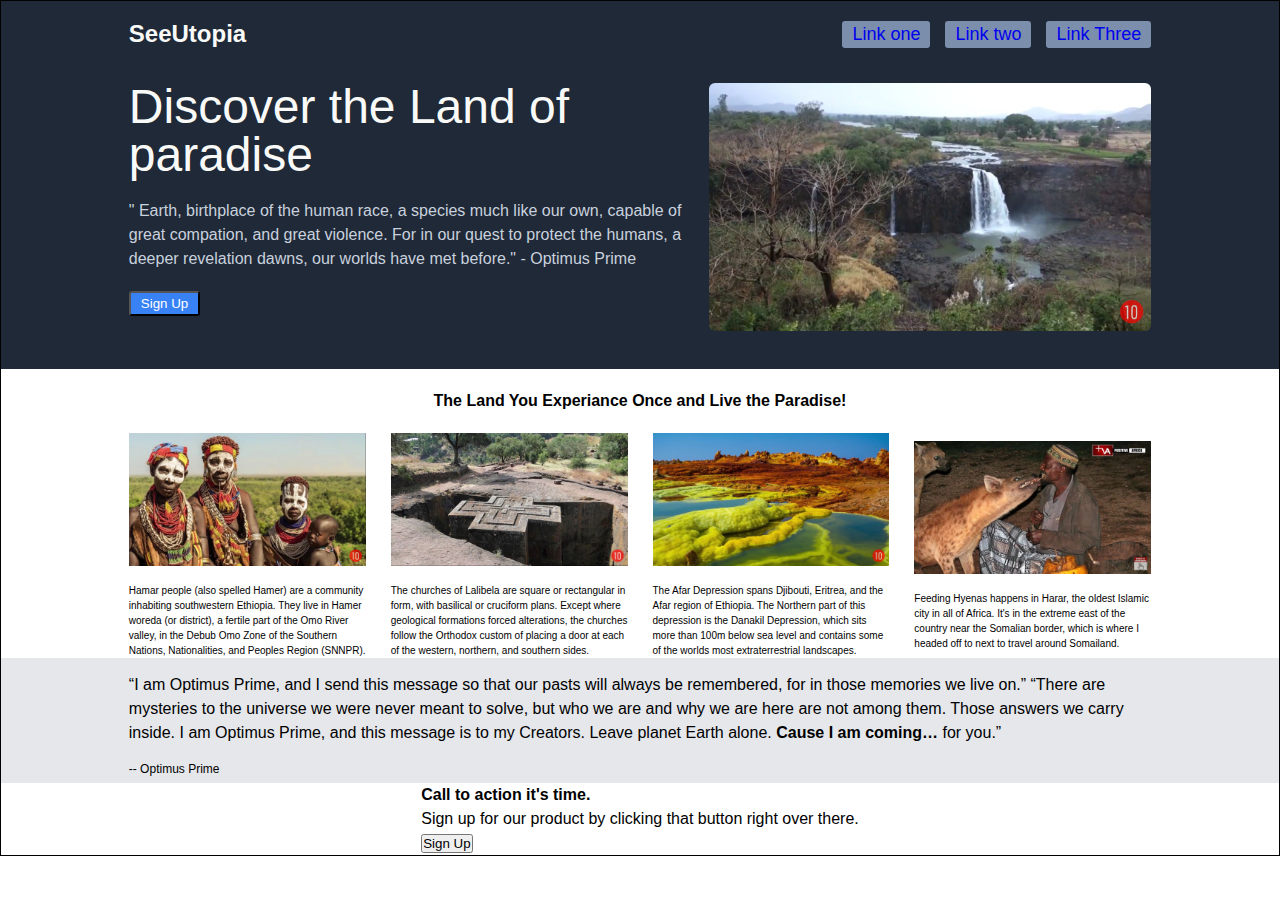
==== index.html @ 98dee4b4 "html element added for sign up area" ====
<!DOCTYPE html>
<html lang="en">

<head>
	<meta charset="UTF-8">
	<link rel="stylesheet" href="/css/style.css">
	<meta http-equiv="X-UA-Compatible" content="IE=edge">
	<meta name="viewport" content="width=device-width, initial-scale=1.0">
	<title>See Utopia Landing Page</title>
</head>

<body>
	<div class="container">
		<div class="header">
			<div class="header-nav">
				<div class="header-nav-logo">SeeUtopia</div>
				<div class="header-nav-lists">
					<ul>
						<li><a href="#">Link one</a></li>
						<li><a href="#">Link two</a></li>
						<li><a href="#">Link Three</a></li>
					</ul>
				</div>
			</div>
			<!-- header ends here -->
			<div class="header-body">
				<div class="header-body-msg">
					<div class="header-body-msg-title">Discover the Land of paradise</div>
					<div class="header-body-msg-text">" Earth, birthplace of the human race, a species much like our
						own,
						capable of great compation, and great violence. For in our quest to protect the humans, a deeper
						revelation dawns, our worlds have met before." - Optimus Prime</div>
					<div class="header-body-msg-button"><button>Sign Up</button> </div>
				</div>
				<div class="header-body-img">
					<img src="/images/photo_2022-08-18_22-12-07.jpg" alt="the land of paradise">
				</div>
			</div>
		</div>
		<div class="detail">
			<div class="detail-message">
				<div class="detail-message-box">
					The Land You Experiance Once and Live the Paradise!
				</div>
			</div>
			<div class="detail-img-side">
				<div class="detail-img-box">
					<div class="image-img"><img src="/images/1-perimative socaity.jpg"
							alt="Unmixed people of Ethiopia 'Hammer people' south Ethiopia"></div>
					<div class="image-disc">Hamar people (also spelled Hamer) are a community inhabiting southwestern
						Ethiopia. They live in Hamer woreda (or district), a fertile part of the Omo River valley, in
						the Debub Omo Zone of the Southern Nations, Nationalities, and Peoples Region (SNNPR).</div>
				</div>
				<div class="detail-img-box">
					<div class="image-img"><img src="/images/2-amazing-arctecture.jpg" alt=""></div>
					<div class="image-disc">The churches of Lalibela are square or rectangular in form, with basilical
						or cruciform plans. Except where geological formations forced alterations, the churches follow
						the Orthodox custom of placing a door at each of the western, northern, and southern sides.
					</div>
				</div>
				<div class="detail-img-box">
					<div class="image-img"><img src="/images/3-lower-place-on-earth-2.jpg" alt=""></div>
					<div class="image-disc">The Afar Depression spans Djibouti, Eritrea, and the Afar region of
						Ethiopia. The Northern part of this depression is the Danakil Depression, which sits more than
						100m below sea level and contains some of the worlds most extraterrestrial landscapes. </div>
				</div>
				<div class="detail-img-box">
					<div class="image-img"><img src="/images/4-harmony-living.jpg" alt=""></div>
					<div class="image-disc">Feeding Hyenas happens in Harar, the oldest Islamic city in all of Africa.
						It's in the extreme east of the country near the Somalian border, which is where I headed off to
						next to travel around Somailand.</div>
				</div>
			</div>
		</div>
		<div class="random-quote">
			<div class="quote-text">
				“I am Optimus Prime, and I send this message so that our pasts will always be remembered, for in those
				memories we live on.”
				“There are mysteries to the universe we were never meant to solve, but who we are and why we are here
				are
				not among them. Those answers we carry inside. I am Optimus Prime, and this message is to my Creators.
				Leave
				planet Earth alone. <strong>Cause I am coming…</strong> for you.”

			</div>
			<div class="quote-text-owner">
				-- Optimus Prime
			</div>
		</div>
		<div class="other-detail-signup">
			<div class="signup-msg-signup">
				<div class="msg-signup">
					<h4>Call to action it's time.</h4>
					<p>Sign up for our product by clicking that button right over there.</p>
				</div>
				<div class="SignUp">
					<button>Sign Up</button>
				</div>
			</div>
		</div>
	</div>
</body>

</html>
---- css/style.css ----
* {
	box-sizing: border-box;
	margin: 0;
	padding: 0;
}

body {
	font-family: Arial, Helvetica, sans-serif;
	font-size: 16px;
	line-height: 1.5;
	background: #fff;
	justify-content: center;
}

.container {
	border: 1px black solid;
	display: flex;
	flex-direction: column;
	justify-content: center;
	align-items: center;
	/* */

}

/* Header styling starts here. */
.header {
	width: 100%;
	padding: 0 10%;
	background: #1f2937;
	display: flex;
	flex-direction: column;
	align-items: center;
	justify-content: space-between;

}

/* navigation header starts here */
.header-nav {
	width: 100%;
	display: flex;
	margin-top: 15px;
	align-items: center;
	justify-content: space-between;
}

.header-nav-logo {
	font-size: 24px;
	color: #F9FAF8;
	font-weight: bold;
}

.header-nav-lists {
	color: #E5E7EB;
	font-size: 18px;
}

ul {
	list-style: none;
}

ul li {
	list-style: none;
	background: #7b8fac;
	border-radius: 3px;
	padding: 0 10px;
}


ul a {
	text-decoration: none;
}

.header-nav-lists li:hover {
	background: #32e399;
}

.header-nav-lists ul {
	display: flex;
	justify-content: space-around;
	gap: 15px;
}

/* navigation header ends here */
/* body of header starts here */
.header-body {
	margin: 3% 0;
	display: flex;
	justify-content: center;
	gap: 20px;
}

.header-body-msg-title {
	color: #F9FAF8;
	font-size: 48px;
	line-height: 1;
	margin-bottom: 20px;
}

.header-body-msg-text {
	color: #c9d1de;
}

.header-body-msg-button button {
	height: 25px;
	width: auto;
	margin: 20px 0;
	padding: 20px 50px;
	color: white;
	border-radius: 3px;
	padding: 1px 10px;
	background: #3882f6;
}

.header-body-img {
	box-shadow: #ffffff99;
}

.header-body-img img {
	width: 100%;
	border-radius: 6px;
}

/* body of header styling ends here. */
/* detail body starts here */
.detail {
	width: 100%;
	margin-top: 20px;
	display: flex;
	flex-direction: column;
	align-items: center;
	justify-content: space-between;
	gap: 20px;
	flex-flow: 1;
}

.detail .detail-message-box {
	font-weight: bold;
}

.detail .detail-img-side {
	display: flex;
	gap: 25px;
	align-items: center;
	justify-content: center;
	padding: 0 10%;
}

.detail-img-box {
	display: flex;
	flex-direction: column;
	align-items: center;
	justify-content: flex-start;
	gap: 10px;
}

.detail-img-box .image-img,
.detail-img-box .image-disc {
	flex-wrap: wrap;
}

.detail-img-box .image-img img {
	width: 100%;
}

.detail-img-box .image-disc {
	font-size: 10px;
}

/* detail body ends here */
.random-quote {
	width: 100%;
	padding: 5px 10%;
	font: 36px italic #1f2937;
	background-color: #E5E7EB;
	display: flex;
	flex-direction: column;
	align-items: flex-start;
	gap: 15px;
}
.random-quote .quote-text{
	margin-top: 10px;
}
.random-quote .quote-text-owner{
	font-size: 12px;
}
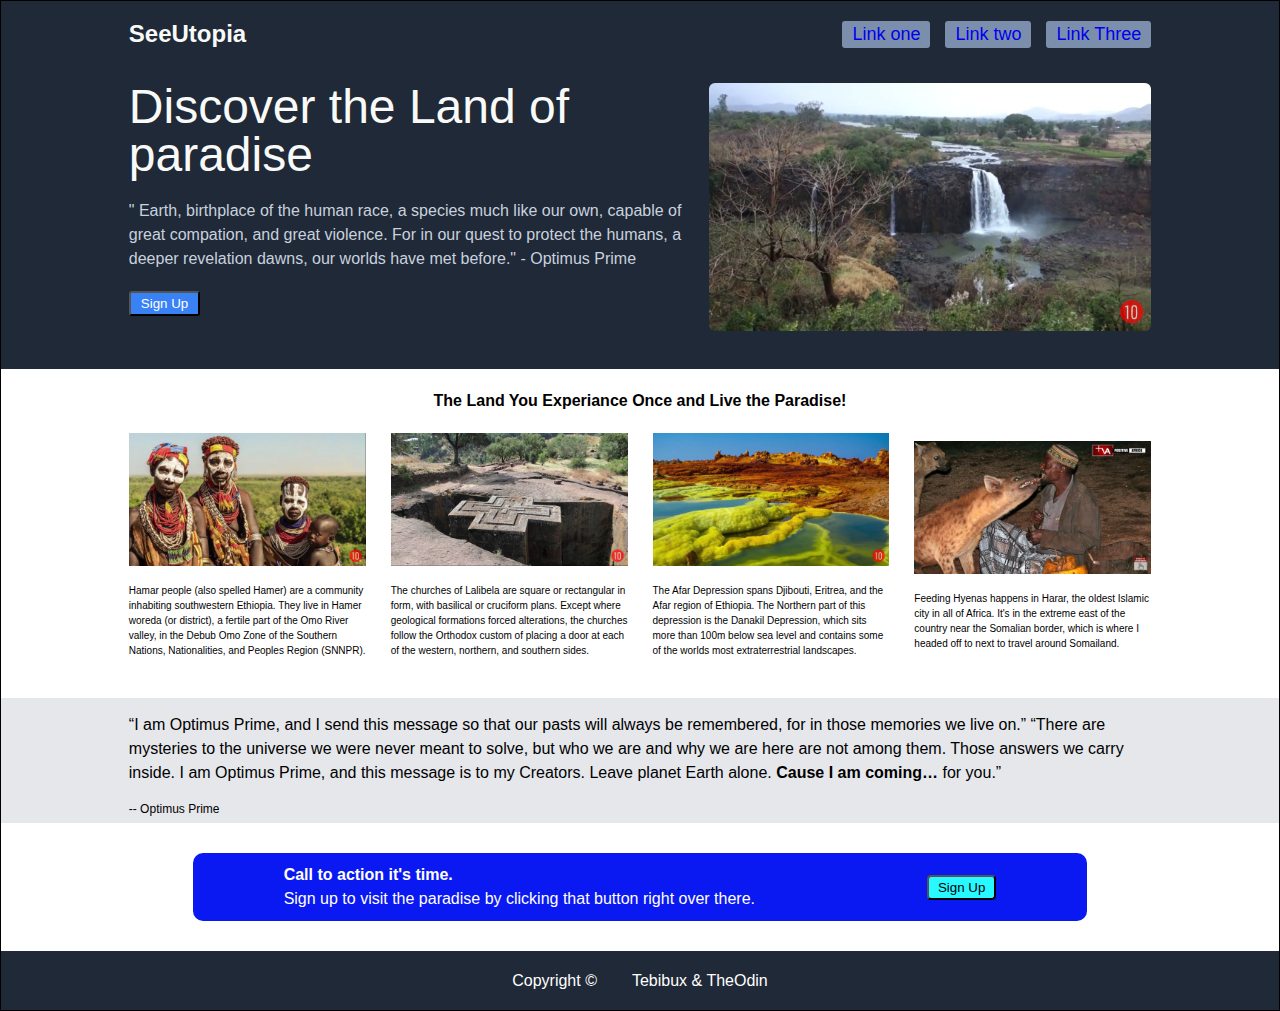
==== commit b69d46f2: "footer added and finished for the landing  project" ====
--- a/index.html
+++ b/index.html
@@ -11,6 +11,7 @@
 
 <body>
 	<div class="container">
+		<!-- header starts here -->
 		<div class="header">
 			<div class="header-nav">
 				<div class="header-nav-logo">SeeUtopia</div>
@@ -22,7 +23,6 @@
 					</ul>
 				</div>
 			</div>
-			<!-- header ends here -->
 			<div class="header-body">
 				<div class="header-body-msg">
 					<div class="header-body-msg-title">Discover the Land of paradise</div>
@@ -37,6 +37,8 @@
 				</div>
 			</div>
 		</div>
+		<!-- header ends here -->
+		<!-- detail starts here -->
 		<div class="detail">
 			<div class="detail-message">
 				<div class="detail-message-box">
@@ -72,6 +74,8 @@
 				</div>
 			</div>
 		</div>
+		<!-- detail ends here -->
+		<!-- random starts here -->
 		<div class="random-quote">
 			<div class="quote-text">
 				“I am Optimus Prime, and I send this message so that our pasts will always be remembered, for in those
@@ -87,17 +91,27 @@
 				-- Optimus Prime
 			</div>
 		</div>
+		<!-- detail ends here -->
+		<!-- signup starts here -->
 		<div class="other-detail-signup">
-			<div class="signup-msg-signup">
+			<div class="other-detail-signup-up">
 				<div class="msg-signup">
 					<h4>Call to action it's time.</h4>
-					<p>Sign up for our product by clicking that button right over there.</p>
+					<p>Sign up to visit the paradise by clicking that button right over there.</p>
 				</div>
 				<div class="SignUp">
 					<button>Sign Up</button>
 				</div>
 			</div>
 		</div>
+		<!-- signup ends here -->
+		<!-- footer starts here -->
+		<div class="footer">
+			<p>Copyright &copy; </p>
+			<p>Tebibux & TheOdin</p>
+		</div>
+		<!-- footer ends here -->
+
 	</div>
 </body>
 
--- a/css/style.css
+++ b/css/style.css
@@ -125,6 +125,7 @@
 .detail {
 	width: 100%;
 	margin-top: 20px;
+	margin-bottom: 40px;
 	display: flex;
 	flex-direction: column;
 	align-items: center;
@@ -148,7 +149,7 @@
 .detail-img-box {
 	display: flex;
 	flex-direction: column;
-	align-items: center;
+	align-items: baseline;
 	justify-content: flex-start;
 	gap: 10px;
 }
@@ -167,6 +168,7 @@
 }
 
 /* detail body ends here */
+/* random body starts here */
 .random-quote {
 	width: 100%;
 	padding: 5px 10%;
@@ -176,10 +178,65 @@
 	flex-direction: column;
 	align-items: flex-start;
 	gap: 15px;
-}
-.random-quote .quote-text{
+
+}
+
+.random-quote .quote-text {
 	margin-top: 10px;
 }
-.random-quote .quote-text-owner{
+
+.random-quote .quote-text-owner {
 	font-size: 12px;
+}
+
+/* random body ends here */
+/* sign up body starts here */
+.other-detail-signup {
+	width: 70%;
+	border-radius: 10px;
+	margin: 30px 0px;
+	background-color: #0a19f1;
+	display: flex;
+	justify-content: center;
+	align-items: center;
+	color: white;
+}
+
+.other-detail-signup-up {
+	width: 100%;
+	display: flex;
+	padding: 10px;
+	align-items: center;
+	justify-content: space-around;
+	gap: 10px;
+}
+
+.other-detail-signup-up .msg-signup {
+	display: flex;
+	flex-direction: column;
+}
+
+.other-detail-signup-up .SignUp button {
+	background: #28f8ff;
+	padding: 3px 9px;
+	width: 100%;
+	border-radius: 4px;
+}
+
+.other-detail-signup-up .SignUp button:hover {
+	background: #ffffff;
+}
+
+/* sign up body ends here */
+.footer {
+	width: 100%;
+	padding: 0 10%;
+	background: #1f2937;
+	color: white;
+	display: flex;
+	align-items: center;
+	justify-content: center;
+}
+.footer p{
+	padding: 17.5px;
 }